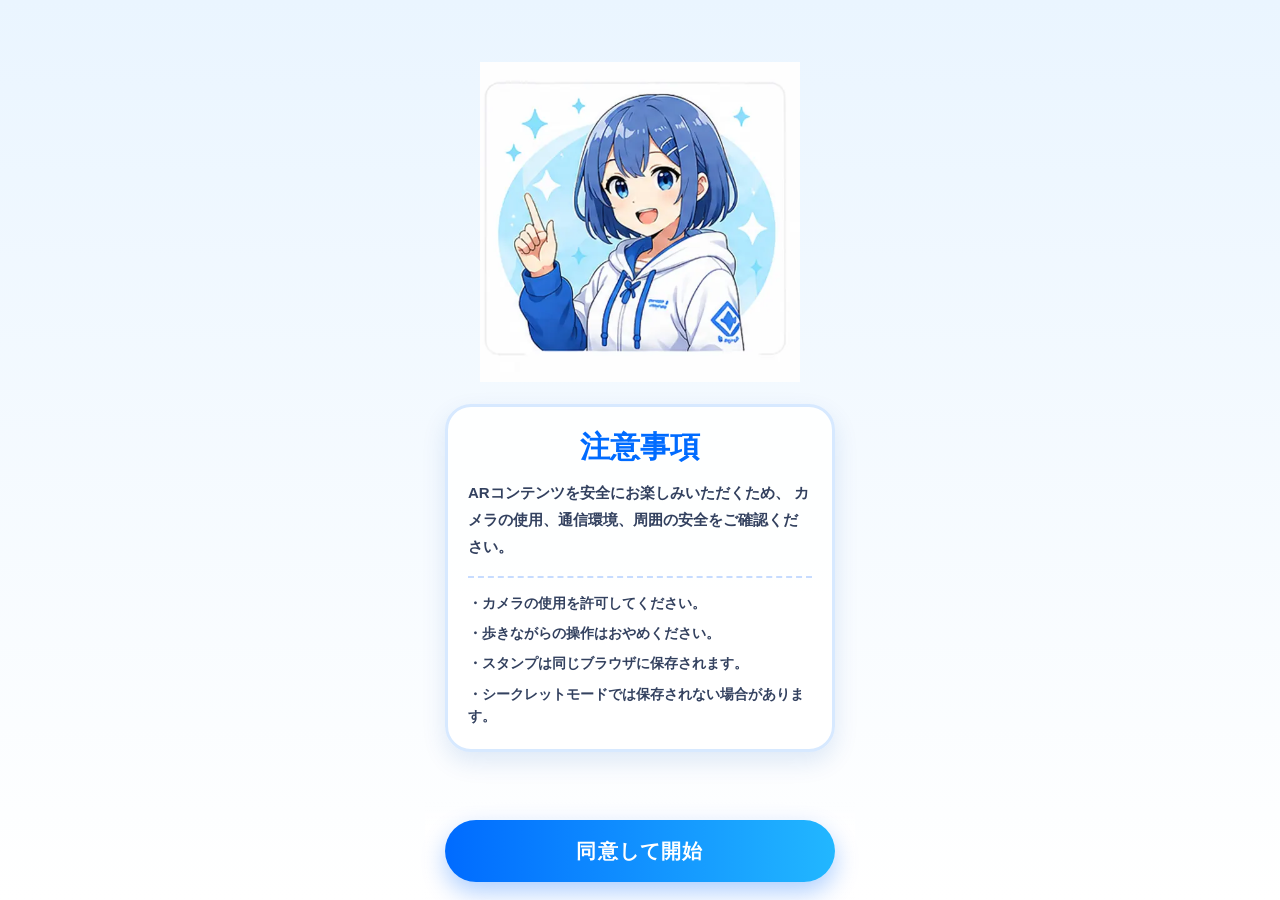
==== index.html @ aa8505c9 "send" ====
<!DOCTYPE html>
<html lang="ja">

<head>
    <meta charset="UTF-8">
    <meta name="viewport" content="width=device-width,initial-scale=1">
    <title>AR Event</title>

    <link rel="stylesheet" href="css/index.css">
</head>

<body>

    <main class="index-page">

        <section class="notice-screen">

            <div class="notice-visual">
                <img
                    src="assets/notice_images/notice_main.webp"
                    alt="注意事項">
            </div>

            <div class="notice-content">

                <h1>注意事項</h1>

                <p>
                    ARコンテンツを安全にお楽しみいただくため、
                    カメラの使用、通信環境、周囲の安全をご確認ください。
                </p>

                <div class="notice-list">
                    <p>・カメラの使用を許可してください。</p>
                    <p>・歩きながらの操作はおやめください。</p>
                    <p>・スタンプは同じブラウザに保存されます。</p>
                    <p>・シークレットモードでは保存されない場合があります。</p>
                </div>

            </div>

        </section>

        <div class="bottom-action">
            <a class="next-button" href="home.html">
                同意して開始
            </a>
        </div>

    </main>

</body>

</html>
---- css/index.css ----
* {
    box-sizing: border-box;
}

html,
body {
    margin: 0;
    min-height: 100%;
}

body {
    font-family:
        -apple-system,
        BlinkMacSystemFont,
        "Segoe UI",
        sans-serif;

    background:
        linear-gradient(
            180deg,
            #eaf5ff 0%,
            #ffffff 100%
        );

    color: #102044;
}

.index-page {
    width: 100%;
    max-width: 430px;
    min-height: 100vh;
    margin: 0 auto;

    display: flex;
    flex-direction: column;
}

.notice-screen {
    flex: 1;

    display: flex;
    flex-direction: column;
    justify-content: center;

    padding: 24px 20px 110px;
}

.notice-visual {
    width: 100%;
    margin-bottom: 22px;
    text-align: center;
}

.notice-visual img {
    width: 100%;
    max-width: 320px;
    display: block;
    margin: 0 auto;
}

.notice-content {
    width: 100%;

    background: rgba(255,255,255,.94);
    border: 3px solid #d7e9ff;
    border-radius: 26px;

    padding: 22px 20px;

    box-shadow:
        0 10px 24px rgba(0,80,180,.12);
}

.notice-content h1 {
    margin: 0 0 14px;

    text-align: center;

    font-size: 30px;
    line-height: 1.2;
    font-weight: 900;

    color: #006bff;
}

.notice-content > p {
    margin: 0;

    font-size: 15px;
    line-height: 1.8;
    font-weight: 700;

    color: #33415f;
}

.notice-list {
    margin-top: 16px;
    padding-top: 14px;

    border-top: 2px dashed #c7dcff;
}

.notice-list p {
    margin: 0 0 8px;

    font-size: 14px;
    line-height: 1.6;
    font-weight: 700;

    color: #33415f;
}

.notice-list p:last-child {
    margin-bottom: 0;
}

.bottom-action {
    position: fixed;
    left: 50%;
    bottom: 0;

    width: 100%;
    max-width: 430px;

    transform: translateX(-50%);

    padding:
        18px 20px
        calc(18px + env(safe-area-inset-bottom));

    background:
        linear-gradient(
            180deg,
            rgba(255,255,255,0) 0%,
            rgba(255,255,255,.95) 32%,
            rgba(255,255,255,1) 100%
        );
}

.next-button {
    width: 100%;
    height: 62px;

    display: flex;
    align-items: center;
    justify-content: center;

    border-radius: 999px;

    background:
        linear-gradient(
            90deg,
            #006bff,
            #22b7ff
        );

    color: #ffffff;
    text-decoration: none;

    font-size: 20px;
    font-weight: 900;
    letter-spacing: .06em;

    box-shadow:
        0 10px 24px rgba(0,107,255,.32);
}

.next-button:active {
    transform: scale(.97);
}

@media (max-height: 720px) {
    .notice-screen {
        justify-content: flex-start;
        padding-top: 18px;
    }

    .notice-visual img {
        max-width: 250px;
    }

    .notice-content {
        padding: 18px 16px;
    }

    .notice-content h1 {
        font-size: 26px;
    }
}
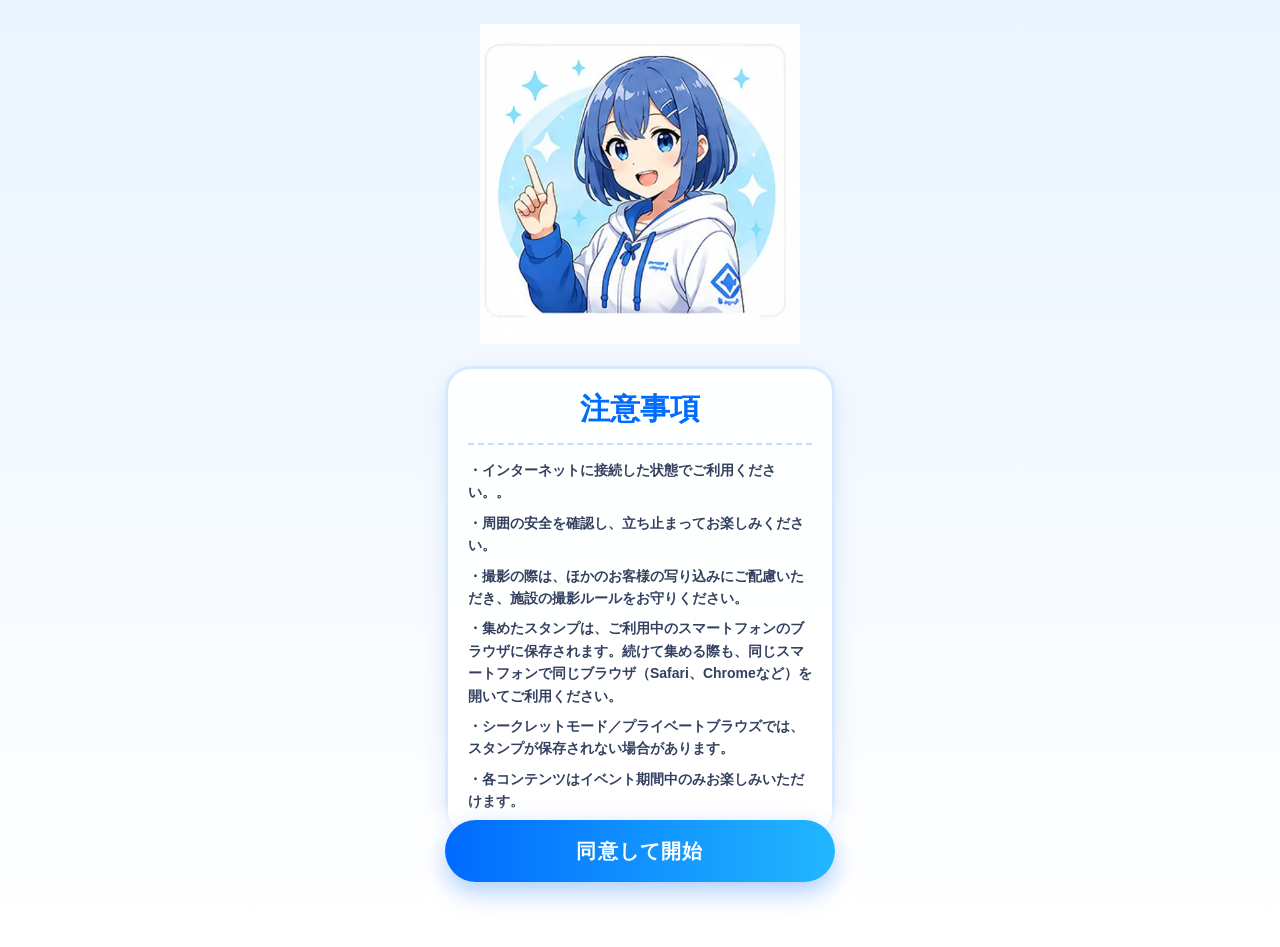
==== commit ce6bbef8: "Update index.html" ====
--- a/index.html
+++ b/index.html
@@ -25,16 +25,13 @@
 
                 <h1>注意事項</h1>
 
-                <p>
-                    ARコンテンツを安全にお楽しみいただくため、
-                    カメラの使用、通信環境、周囲の安全をご確認ください。
-                </p>
-
                 <div class="notice-list">
-                    <p>・カメラの使用を許可してください。</p>
-                    <p>・歩きながらの操作はおやめください。</p>
-                    <p>・スタンプは同じブラウザに保存されます。</p>
-                    <p>・シークレットモードでは保存されない場合があります。</p>
+                    <p>・インターネットに接続した状態でご利用ください。。</p>
+                    <p>・周囲の安全を確認し、立ち止まってお楽しみください。</p>
+                    <p>・撮影の際は、ほかのお客様の写り込みにご配慮いただき、施設の撮影ルールをお守りください。</p>
+                    <p>・集めたスタンプは、ご利用中のスマートフォンのブラウザに保存されます。続けて集める際も、同じスマートフォンで同じブラウザ（Safari、Chromeなど）を開いてご利用ください。</p>
+                    <p>・シークレットモード／プライベートブラウズでは、スタンプが保存されない場合があります。</p>
+                    <p>・各コンテンツはイベント期間中のみお楽しみいただけます。</p>
                 </div>
 
             </div>
